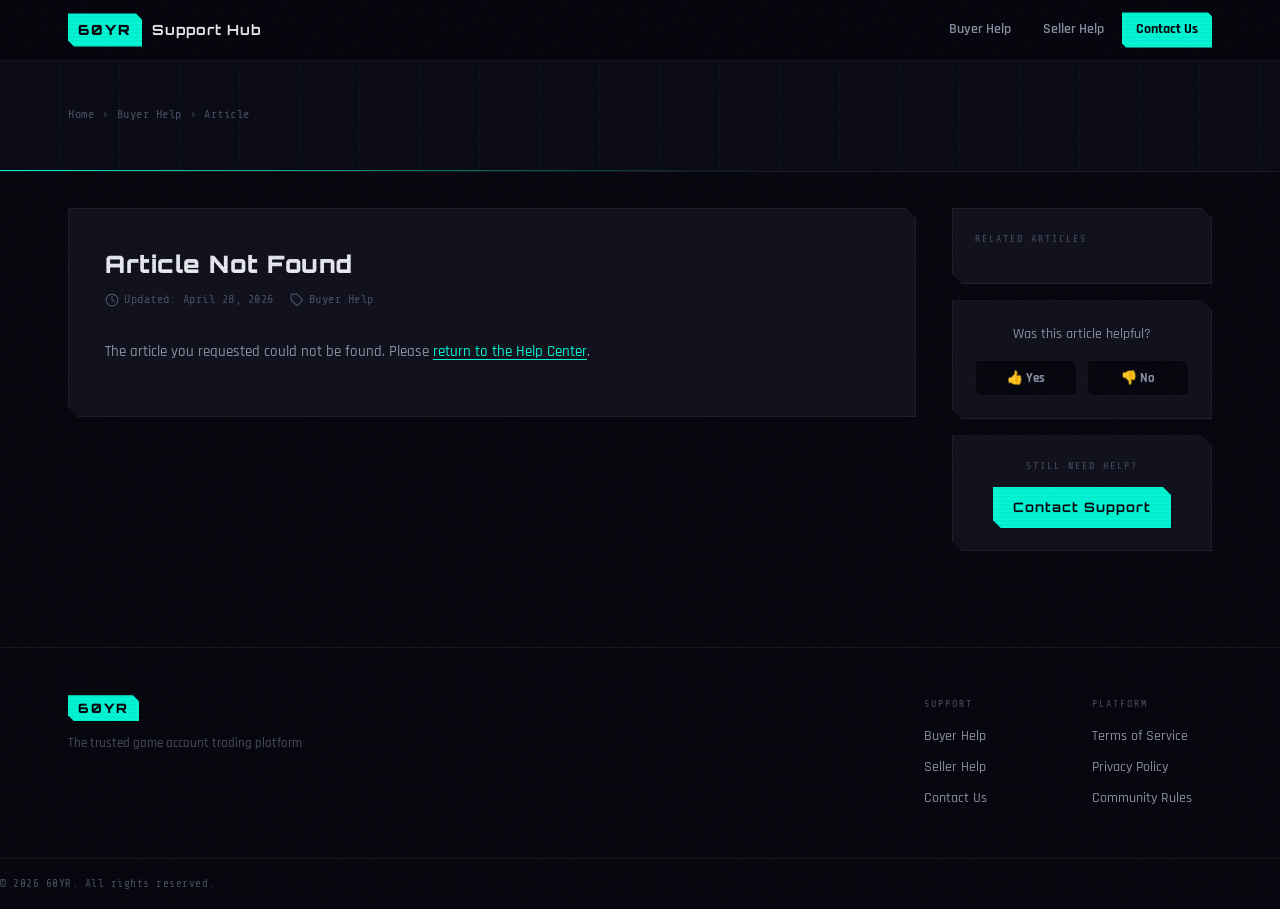
==== article.html @ e3dce0e2 "Cyberpunk dark theme redesign - Support Hub" ====
<!DOCTYPE html>
<html lang="en">
<head>
  <meta charset="UTF-8" />
  <meta name="viewport" content="width=device-width, initial-scale=1.0" />
  <title>Article — 60YR Support Hub</title>
  <link rel="stylesheet" href="assets/css/style.css" />
  <link rel="preconnect" href="https://fonts.googleapis.com" />
  <link rel="preconnect" href="https://fonts.gstatic.com" crossorigin />
  <link href="https://fonts.googleapis.com/css2?family=Orbitron:wght@400;500;600;700;800;900&family=Rajdhani:wght@300;400;500;600;700&family=Share+Tech+Mono&display=swap" rel="stylesheet" />
</head>
<body>

  <!-- HEADER -->
  <header class="site-header">
    <div class="container header-inner">
      <a href="index.html" class="logo">
        <span class="logo-badge">60YR</span>
        <span class="logo-text">Support Hub</span>
      </a>
      <nav class="header-nav">
        <a href="buyer.html">Buyer Help</a>
        <a href="seller.html">Seller Help</a>
        <a href="index.html#contact" class="btn-contact">Contact Us</a>
      </nav>
      <button class="hamburger" id="hamburger" aria-label="Menu">
        <span></span><span></span><span></span>
      </button>
    </div>
    <div class="mobile-menu" id="mobileMenu">
      <a href="buyer.html">Buyer Help</a>
      <a href="seller.html">Seller Help</a>
      <a href="index.html#contact">Contact Us</a>
    </div>
  </header>

  <!-- PAGE HEADER -->
  <section class="page-header" id="articlePageHeader">
    <div class="container">
      <div class="breadcrumb" id="articleBreadcrumb">
        <a href="index.html">Home</a>
        <span>›</span>
        <a href="#" id="breadcrumbParent">Buyer Help</a>
        <span>›</span>
        <span id="breadcrumbTitle">Article</span>
      </div>
    </div>
  </section>

  <!-- ARTICLE PAGE -->
  <div class="container">
    <div class="article-page">
      <div class="article-wrap">

        <!-- ARTICLE BODY -->
        <article class="article-body" id="articleBody">
          <h1 id="articleTitle">Loading...</h1>
          <div class="article-meta" id="articleMeta">
            <span>
              <svg xmlns="http://www.w3.org/2000/svg" width="14" height="14" viewBox="0 0 24 24" fill="none" stroke="currentColor" stroke-width="2" stroke-linecap="round" stroke-linejoin="round"><circle cx="12" cy="12" r="10"/><polyline points="12 6 12 12 16 14"/></svg>
              Updated: April 28, 2026
            </span>
            <span id="articleCategory">
              <svg xmlns="http://www.w3.org/2000/svg" width="14" height="14" viewBox="0 0 24 24" fill="none" stroke="currentColor" stroke-width="2" stroke-linecap="round" stroke-linejoin="round"><path d="M20.59 13.41l-7.17 7.17a2 2 0 0 1-2.83 0L2 12V2h10l8.59 8.59a2 2 0 0 1 0 2.82z"/><line x1="7" y1="7" x2="7.01" y2="7"/></svg>
              Buyer Help
            </span>
          </div>
          <div class="article-content" id="articleContent">
            <!-- Dynamic content -->
          </div>
        </article>

        <!-- ARTICLE SIDEBAR -->
        <aside class="article-sidebar">
          <div class="article-sidebar-box">
            <h4>Related Articles</h4>
            <div id="relatedArticles">
              <!-- Dynamic related articles -->
            </div>
          </div>
          <div class="article-sidebar-box feedback-box">
            <p>Was this article helpful?</p>
            <div class="feedback-btns">
              <button class="btn-yes">👍 Yes</button>
              <button class="btn-no">👎 No</button>
            </div>
          </div>
          <div class="article-sidebar-box" style="text-align:center;">
            <h4 style="margin-bottom:12px;">Still need help?</h4>
            <a href="index.html#contact" style="display:inline-block;background:var(--accent);color:var(--bg-deep);font-family:var(--font-heading);font-size:13px;font-weight:700;padding:10px 20px;clip-path:var(--clip-btn);letter-spacing:1px;transition:background 0.2s;" onmouseover="this.style.background='var(--accent-dim)'" onmouseout="this.style.background='var(--accent)'">Contact Support</a>
          </div>
        </aside>

      </div>
    </div>
  </div>

  <!-- FOOTER -->
  <footer class="site-footer">
    <div class="container footer-inner">
      <div class="footer-brand">
        <span class="logo-badge">60YR</span>
        <p>The trusted game account trading platform</p>
      </div>
      <div class="footer-links">
        <div>
          <h4>Support</h4>
          <a href="buyer.html">Buyer Help</a>
          <a href="seller.html">Seller Help</a>
          <a href="index.html#contact">Contact Us</a>
        </div>
        <div>
          <h4>Platform</h4>
          <a href="article.html?id=tos1">Terms of Service</a>
          <a href="article.html?id=pp1">Privacy Policy</a>
          <a href="article.html?id=p3">Community Rules</a>
        </div>
      </div>
    </div>
    <div class="footer-bottom">
      <p>© 2026 60YR. All rights reserved.</p>
    </div>
  </footer>

  <script src="assets/js/main.js"></script>
  <script src="assets/js/articles.js"></script>
</body>
</html>
---- assets/css/style.css ----
/* ============================================================
   60YR Support Hub — Cyberpunk Dark Theme
   Raw · Edgy · Immersive · High-Energy · Dark · Tactical
   ============================================================ */

/* ---- Reset & Base ---- */
*, *::before, *::after { box-sizing: border-box; margin: 0; padding: 0; }

:root {
  --bg-deep:    #06060e;
  --bg-dark:    #0a0b14;
  --bg-card:    #10111c;
  --bg-card2:   #161825;
  --bg-card3:   #1c1e2e;

  --border:     rgba(255,255,255,0.06);
  --border-hover: rgba(0,245,212,0.25);

  --accent:     #00f5d4;
  --accent-dim: #00c4a8;
  --accent-glow: rgba(0,245,212,0.25);
  --accent-subtle: rgba(0,245,212,0.07);

  --buyer:      #00f5d4;
  --buyer-glow: rgba(0,245,212,0.2);
  --seller:     #ff6b35;
  --seller-glow: rgba(255,107,53,0.2);

  --success:    #00f5d4;
  --warn:       #ff4757;

  --text-1:  #e8eaf0;
  --text-2:  #8b8fa4;
  --text-3:  #4a4e65;

  --clip-sm:  polygon(0 0, calc(100% - 6px) 0, 100% 6px, 100% 100%, 6px 100%, 0 calc(100% - 6px));
  --clip-md:  polygon(0 0, calc(100% - 10px) 0, 100% 10px, 100% 100%, 10px 100%, 0 calc(100% - 10px));
  --clip-btn: polygon(0 0, calc(100% - 8px) 0, 100% 8px, 100% 100%, 8px 100%, 0 calc(100% - 8px));
  --clip-tag: polygon(0 0, calc(100% - 4px) 0, 100% 4px, 100% 100%, 4px 100%, 0 calc(100% - 4px));

  --shadow-card:  0 4px 30px rgba(0,0,0,0.5);
  --shadow-glow:  0 0 50px rgba(0,245,212,0.1);

  --font-heading: 'Orbitron', sans-serif;
  --font-body:    'Rajdhani', 'Segoe UI', sans-serif;
  --font-mono:    'Share Tech Mono', 'Courier New', monospace;

  --transition: 0.2s ease;
}

html { scroll-behavior: smooth; }

body {
  font-family: var(--font-body);
  font-size: 16px;
  font-weight: 500;
  background: var(--bg-deep);
  color: var(--text-1);
  line-height: 1.65;
  -webkit-font-smoothing: antialiased;
  /* Noise texture overlay */
  position: relative;
}

body::before {
  content: '';
  position: fixed;
  inset: 0;
  z-index: 9999;
  pointer-events: none;
  opacity: 0.025;
  background-image: url("data:image/svg+xml,%3Csvg viewBox='0 0 256 256' xmlns='http://www.w3.org/2000/svg'%3E%3Cfilter id='n'%3E%3CfeTurbulence type='fractalNoise' baseFrequency='0.9' numOctaves='4' stitchTiles='stitch'/%3E%3C/filter%3E%3Crect width='100%25' height='100%25' filter='url(%23n)'/%3E%3C/svg%3E");
  background-repeat: repeat;
  background-size: 200px;
}

/* Scanline overlay */
body::after {
  content: '';
  position: fixed;
  inset: 0;
  z-index: 9998;
  pointer-events: none;
  background: repeating-linear-gradient(
    0deg,
    transparent,
    transparent 2px,
    rgba(0,0,0,0.03) 2px,
    rgba(0,0,0,0.03) 4px
  );
}

a { color: inherit; text-decoration: none; }
ul { list-style: none; }
img { display: block; max-width: 100%; }

.container {
  max-width: 1200px;
  margin: 0 auto;
  padding: 0 28px;
}

/* ============================================================
   GLITCH ANIMATION
   ============================================================ */
@keyframes glitch {
  0%, 100% { text-shadow: 2px 0 var(--accent), -2px 0 var(--seller); }
  25% { text-shadow: -2px -1px var(--accent), 2px 1px var(--seller); }
  50% { text-shadow: 1px 2px var(--accent), -1px -2px var(--seller); }
  75% { text-shadow: -1px 1px var(--accent), 1px -1px var(--seller); }
}

@keyframes scanline-sweep {
  0% { transform: translateY(-100%); }
  100% { transform: translateY(100vh); }
}

@keyframes flicker {
  0%, 100% { opacity: 1; }
  92% { opacity: 1; }
  93% { opacity: 0.7; }
  94% { opacity: 1; }
  96% { opacity: 0.85; }
  97% { opacity: 1; }
}

@keyframes border-pulse {
  0%, 100% { border-color: var(--border); }
  50% { border-color: var(--accent); }
}

.glitch-text {
  animation: glitch 3s infinite;
}

.flicker {
  animation: flicker 4s infinite;
}

/* ============================================================
   HEADER
   ============================================================ */
.site-header {
  position: sticky;
  top: 0;
  z-index: 100;
  background: rgba(6,6,14,0.92);
  backdrop-filter: blur(20px);
  -webkit-backdrop-filter: blur(20px);
  border-bottom: 1px solid var(--border);
}

.header-inner {
  display: flex;
  align-items: center;
  height: 60px;
  gap: 32px;
}

.logo {
  display: flex;
  align-items: center;
  gap: 10px;
  flex-shrink: 0;
}

.logo-badge {
  background: var(--accent);
  color: var(--bg-deep);
  font-family: var(--font-heading);
  font-weight: 900;
  font-size: 14px;
  letter-spacing: 2px;
  padding: 5px 10px;
  clip-path: var(--clip-sm);
}

.logo-text {
  font-family: var(--font-heading);
  font-size: 14px;
  font-weight: 700;
  color: var(--text-1);
  letter-spacing: 1px;
}

.header-nav {
  display: flex;
  align-items: center;
  gap: 4px;
  margin-left: auto;
}

.header-nav a {
  font-family: var(--font-body);
  font-size: 14px;
  font-weight: 600;
  color: var(--text-2);
  padding: 6px 14px;
  clip-path: var(--clip-tag);
  transition: color var(--transition), background var(--transition);
}
.header-nav a:hover { color: var(--accent); background: var(--accent-subtle); }

.btn-contact {
  background: var(--accent) !important;
  color: var(--bg-deep) !important;
  font-weight: 700 !important;
}
.btn-contact:hover { background: var(--accent-dim) !important; }

.hamburger {
  display: none;
  flex-direction: column;
  gap: 5px;
  cursor: pointer;
  background: none;
  border: none;
  margin-left: auto;
  padding: 4px;
}
.hamburger span {
  display: block;
  width: 22px;
  height: 2px;
  background: var(--text-2);
  transition: var(--transition);
}

.mobile-menu {
  display: none;
  flex-direction: column;
  padding: 12px 24px 16px;
  border-top: 1px solid var(--border);
  gap: 4px;
}
.mobile-menu a {
  font-size: 15px;
  font-weight: 600;
  color: var(--text-2);
  padding: 10px 0;
  border-bottom: 1px solid var(--border);
}
.mobile-menu a:last-child { border: none; }
.mobile-menu a:hover { color: var(--accent); }

@media (max-width: 680px) {
  .header-nav { display: none; }
  .hamburger { display: flex; }
  .mobile-menu.open { display: flex; }
}

/* ============================================================
   HERO
   ============================================================ */
.hero {
  position: relative;
  overflow: hidden;
  padding: 90px 0 70px;
  text-align: left;
  background:
    repeating-linear-gradient(
      0deg,
      transparent,
      transparent 59px,
      rgba(0,245,212,0.04) 59px,
      rgba(0,245,212,0.04) 60px
    ),
    repeating-linear-gradient(
      90deg,
      transparent,
      transparent 59px,
      rgba(0,245,212,0.04) 59px,
      rgba(0,245,212,0.04) 60px
    ),
    radial-gradient(ellipse 60% 50% at 15% 20%, rgba(0,245,212,0.08) 0%, transparent 70%),
    radial-gradient(ellipse 40% 40% at 85% 60%, rgba(255,107,53,0.05) 0%, transparent 70%),
    var(--bg-deep);
}

/* Scanline sweep effect */
.hero::after {
  content: '';
  position: absolute;
  top: 0;
  left: 0;
  right: 0;
  height: 3px;
  background: linear-gradient(90deg, transparent, var(--accent), transparent);
  opacity: 0.5;
  animation: scanline-sweep 6s linear infinite;
  pointer-events: none;
}

.hero-content {
  position: relative;
  z-index: 1;
  max-width: 700px;
}

.hero-tag {
  display: inline-block;
  font-family: var(--font-mono);
  font-size: 11px;
  font-weight: 400;
  letter-spacing: 2px;
  text-transform: uppercase;
  color: var(--accent);
  background: var(--accent-subtle);
  border: 1px solid rgba(0,245,212,0.2);
  padding: 5px 14px;
  clip-path: var(--clip-sm);
  margin-bottom: 20px;
}

.hero-title {
  font-family: var(--font-heading);
  font-size: clamp(32px, 5.5vw, 54px);
  font-weight: 900;
  line-height: 1.1;
  color: var(--text-1);
  margin-bottom: 16px;
  letter-spacing: 1px;
}

.hero-title span {
  color: var(--accent);
}

.hero-sub {
  font-size: 17px;
  color: var(--text-2);
  margin-bottom: 36px;
  max-width: 520px;
}

/* Search */
.search-wrap {
  position: relative;
  max-width: 560px;
}

.search-box {
  display: flex;
  align-items: center;
  background: var(--bg-card);
  border: 1px solid var(--border);
  padding: 4px 4px 4px 18px;
  gap: 10px;
  clip-path: var(--clip-md);
  transition: border-color var(--transition);
}
.search-box:focus-within {
  border-color: var(--accent);
  box-shadow: 0 0 20px var(--accent-glow);
}

.search-icon { color: var(--text-3); flex-shrink: 0; }

.search-box input {
  flex: 1;
  background: none;
  border: none;
  outline: none;
  font-family: var(--font-body);
  font-size: 15px;
  font-weight: 500;
  color: var(--text-1);
}
.search-box input::placeholder { color: var(--text-3); }

.search-btn {
  background: var(--accent);
  color: var(--bg-deep);
  font-family: var(--font-body);
  font-size: 14px;
  font-weight: 700;
  border: none;
  cursor: pointer;
  padding: 10px 22px;
  clip-path: var(--clip-btn);
  transition: background var(--transition);
}
.search-btn:hover { background: var(--accent-dim); }

/* Search dropdown */
.search-dropdown {
  position: absolute;
  top: calc(100% + 8px);
  left: 0;
  right: 0;
  background: var(--bg-card2);
  border: 1px solid var(--border);
  clip-path: var(--clip-md);
  box-shadow: var(--shadow-card);
  overflow: hidden;
  display: none;
  z-index: 200;
}
.search-dropdown.show { display: block; }
.search-result-item {
  display: flex;
  align-items: center;
  gap: 12px;
  padding: 12px 18px;
  cursor: pointer;
  transition: background var(--transition);
  border-bottom: 1px solid var(--border);
}
.search-result-item:last-child { border: none; }
.search-result-item:hover { background: var(--bg-card); }
.search-result-tag {
  font-family: var(--font-mono);
  font-size: 10px;
  font-weight: 400;
  text-transform: uppercase;
  letter-spacing: 1px;
  padding: 2px 8px;
  clip-path: var(--clip-tag);
  flex-shrink: 0;
}
.tag-buyer  { background: rgba(0,245,212,0.12); color: var(--buyer); }
.tag-seller { background: rgba(255,107,53,0.12); color: var(--seller); }
.tag-account{ background: var(--accent-subtle); color: var(--accent); }
.search-result-title { font-size: 14px; color: var(--text-1); font-weight: 600; }

.hero-quick-links {
  font-family: var(--font-mono);
  font-size: 12px;
  color: var(--text-3);
  display: flex;
  align-items: center;
  gap: 10px;
  flex-wrap: wrap;
  margin-top: 24px;
}
.hero-quick-links a {
  color: var(--accent-dim);
  transition: color var(--transition);
}
.hero-quick-links a:hover { color: var(--accent); }

/* ============================================================
   DUAL PORTAL
   ============================================================ */
.dual-portal {
  padding: 60px 0;
  position: relative;
}

.portal-grid {
  display: grid;
  grid-template-columns: 1fr 1fr;
  gap: 20px;
}

@media (max-width: 720px) { .portal-grid { grid-template-columns: 1fr; } }

.portal-card {
  display: flex;
  align-items: center;
  gap: 20px;
  padding: 28px 28px;
  background: var(--bg-card);
  border: 1px solid var(--border);
  clip-path: var(--clip-md);
  cursor: pointer;
  transition: border-color var(--transition), box-shadow var(--transition), transform var(--transition);
  position: relative;
  overflow: hidden;
}

.portal-card::before {
  content: '';
  position: absolute;
  inset: 0;
  opacity: 0;
  transition: opacity var(--transition);
}

.portal-buyer::before  { background: radial-gradient(ellipse at 0% 50%, var(--buyer-glow), transparent 60%); }
.portal-seller::before { background: radial-gradient(ellipse at 0% 50%, var(--seller-glow), transparent 60%); }

.portal-card:hover {
  transform: translateY(-2px);
  box-shadow: var(--shadow-card);
}
.portal-card:hover::before { opacity: 1; }
.portal-buyer:hover  { border-color: var(--buyer); }
.portal-seller:hover { border-color: var(--seller); }

.portal-icon-wrap {
  width: 64px;
  height: 64px;
  display: flex;
  align-items: center;
  justify-content: center;
  flex-shrink: 0;
  clip-path: var(--clip-sm);
}
.portal-buyer  .portal-icon-wrap { background: rgba(0,245,212,0.1); color: var(--buyer); }
.portal-seller .portal-icon-wrap { background: rgba(255,107,53,0.1);  color: var(--seller); }

.portal-info { flex: 1; }
.portal-info h2 {
  font-family: var(--font-heading);
  font-size: 18px;
  font-weight: 700;
  margin-bottom: 6px;
  letter-spacing: 1px;
}
.portal-info p  { font-size: 14px; color: var(--text-2); line-height: 1.5; margin-bottom: 14px; }

.portal-topics {
  display: flex;
  flex-wrap: wrap;
  gap: 6px;
}
.portal-topics span {
  font-family: var(--font-mono);
  font-size: 10px;
  letter-spacing: 0.5px;
  padding: 3px 10px;
  background: rgba(255,255,255,0.04);
  color: var(--text-2);
  border: 1px solid var(--border);
  clip-path: var(--clip-tag);
}

.portal-arrow {
  color: var(--text-3);
  flex-shrink: 0;
  transition: transform var(--transition), color var(--transition);
}
.portal-card:hover .portal-arrow { color: var(--accent); transform: translateX(4px); }

/* ============================================================
   FEATURED TOPICS
   ============================================================ */
.featured-section { padding: 0 0 80px; }

.section-title {
  font-family: var(--font-heading);
  font-size: 22px;
  font-weight: 700;
  letter-spacing: 1px;
  text-align: left;
  margin-bottom: 6px;
  position: relative;
  padding-left: 14px;
}

.section-title::before {
  content: '';
  position: absolute;
  left: 0;
  top: 2px;
  bottom: 2px;
  width: 3px;
  background: var(--accent);
}

.section-sub {
  color: var(--text-3);
  font-size: 14px;
  margin-bottom: 32px;
  padding-left: 14px;
}

.topic-grid {
  display: grid;
  grid-template-columns: repeat(2, 1fr);
  gap: 18px;
}
@media (max-width: 780px) { .topic-grid { grid-template-columns: 1fr; } }

.topic-card {
  background: var(--bg-card);
  border: 1px solid var(--border);
  padding: 24px;
  clip-path: var(--clip-md);
  transition: border-color var(--transition), box-shadow var(--transition);
}
.topic-card:hover {
  border-color: var(--border-hover);
  box-shadow: var(--shadow-glow);
}

.topic-icon {
  width: 44px;
  height: 44px;
  display: flex;
  align-items: center;
  justify-content: center;
  margin-bottom: 14px;
  clip-path: var(--clip-sm);
}
.buyer-icon   { background: rgba(0,245,212,0.1);  color: var(--buyer); }
.seller-icon  { background: rgba(255,107,53,0.1);  color: var(--seller); }
.warn-icon    { background: rgba(255,71,87,0.1);   color: var(--warn); }
.success-icon { background: rgba(0,245,212,0.1);    color: var(--success); }

.topic-card h3 {
  font-family: var(--font-heading);
  font-size: 14px;
  font-weight: 700;
  margin-bottom: 14px;
  letter-spacing: 0.5px;
}

.topic-card ul li {
  border-bottom: 1px solid var(--border);
}
.topic-card ul li:last-child { border: none; }
.topic-card ul li a {
  display: block;
  font-size: 14px;
  color: var(--text-2);
  padding: 9px 0;
  transition: color var(--transition), padding-left var(--transition);
}
.topic-card ul li a:hover { color: var(--accent); padding-left: 6px; }

.topic-more {
  display: inline-block;
  margin-top: 14px;
  font-family: var(--font-mono);
  font-size: 12px;
  letter-spacing: 1px;
  color: var(--accent);
  text-transform: uppercase;
  transition: opacity var(--transition);
}
.topic-more:hover { opacity: 0.7; }

/* ============================================================
   CONTACT
   ============================================================ */
.contact-section {
  padding: 60px 0;
  background: var(--bg-dark);
  border-top: 1px solid var(--border);
}

.contact-grid {
  display: grid;
  grid-template-columns: repeat(3, 1fr);
  gap: 18px;
  margin-top: 36px;
}
@media (max-width: 680px) { .contact-grid { grid-template-columns: 1fr; } }

.contact-card {
  display: flex;
  align-items: center;
  gap: 16px;
  background: var(--bg-card);
  border: 1px solid var(--border);
  padding: 22px;
  clip-path: var(--clip-md);
  transition: border-color var(--transition), transform var(--transition);
}
.contact-card:hover { border-color: var(--accent); transform: translateY(-2px); }

.contact-icon {
  width: 48px;
  height: 48px;
  background: var(--accent-subtle);
  color: var(--accent);
  clip-path: var(--clip-sm);
  display: flex;
  align-items: center;
  justify-content: center;
  flex-shrink: 0;
}
.contact-card h3 { font-family: var(--font-heading); font-size: 13px; font-weight: 700; margin-bottom: 4px; letter-spacing: 0.5px; }
.contact-card p  { font-size: 13px; color: var(--text-2); }

/* ============================================================
   FOOTER
   ============================================================ */
.site-footer {
  background: var(--bg-deep);
  border-top: 1px solid var(--border);
  padding: 48px 0 0;
}

.footer-inner {
  display: flex;
  gap: 48px;
  padding-bottom: 40px;
  flex-wrap: wrap;
}

.footer-brand { flex: 1; min-width: 200px; }
.footer-brand .logo-badge { font-size: 13px; }
.footer-brand p { margin-top: 10px; font-size: 13px; color: var(--text-3); }

.footer-links {
  display: flex;
  gap: 48px;
  flex-wrap: wrap;
}
.footer-links > div { min-width: 120px; }
.footer-links h4 {
  font-family: var(--font-mono);
  font-size: 10px;
  font-weight: 400;
  text-transform: uppercase;
  letter-spacing: 2px;
  color: var(--text-3);
  margin-bottom: 12px;
}
.footer-links a {
  display: block;
  font-size: 14px;
  color: var(--text-2);
  margin-bottom: 8px;
  transition: color var(--transition);
}
.footer-links a:hover { color: var(--accent); }

.footer-bottom {
  border-top: 1px solid var(--border);
  padding: 16px 0;
}
.footer-bottom p {
  font-family: var(--font-mono);
  font-size: 11px;
  color: var(--text-3);
  letter-spacing: 0.5px;
}

/* ============================================================
   PAGE HEADER (inner pages)
   ============================================================ */
.page-header {
  background:
    repeating-linear-gradient(
      90deg,
      transparent,
      transparent 59px,
      rgba(0,245,212,0.03) 59px,
      rgba(0,245,212,0.03) 60px
    ),
    var(--bg-dark);
  border-bottom: 1px solid var(--border);
  padding: 44px 0 32px;
  position: relative;
}

.page-header::after {
  content: '';
  position: absolute;
  bottom: 0;
  left: 0;
  right: 0;
  height: 1px;
  background: linear-gradient(90deg, var(--accent), transparent 60%);
}

.breadcrumb {
  display: flex;
  align-items: center;
  gap: 8px;
  font-family: var(--font-mono);
  font-size: 12px;
  color: var(--text-3);
  margin-bottom: 14px;
  letter-spacing: 0.5px;
}
.breadcrumb a { color: var(--text-3); transition: color var(--transition); }
.breadcrumb a:hover { color: var(--accent); }
.breadcrumb span { color: var(--text-3); }

.page-header h1 {
  font-family: var(--font-heading);
  font-size: clamp(24px, 4vw, 38px);
  font-weight: 900;
  letter-spacing: 1px;
}
.page-header p {
  font-size: 15px;
  color: var(--text-2);
  margin-top: 8px;
}

/* ============================================================
   INNER PAGE LAYOUT (buyer / seller)
   ============================================================ */
.inner-layout {
  display: grid;
  grid-template-columns: 240px 1fr;
  gap: 28px;
  padding: 36px 0 80px;
  align-items: start;
}
@media (max-width: 860px) {
  .inner-layout { grid-template-columns: 1fr; }
  .sidebar { display: none; }
}

/* Sidebar */
.sidebar {
  position: sticky;
  top: 72px;
  background: var(--bg-card);
  border: 1px solid var(--border);
  clip-path: var(--clip-md);
  overflow: hidden;
}

.sidebar-section { padding: 18px; border-bottom: 1px solid var(--border); }
.sidebar-section:last-child { border: none; }
.sidebar-section-title {
  font-family: var(--font-mono);
  font-size: 10px;
  font-weight: 400;
  letter-spacing: 2px;
  text-transform: uppercase;
  color: var(--text-3);
  margin-bottom: 10px;
}
.sidebar-link {
  display: block;
  font-size: 14px;
  font-weight: 600;
  color: var(--text-2);
  padding: 7px 10px;
  transition: color var(--transition), background var(--transition);
}
.sidebar-link:hover { color: var(--accent); background: var(--accent-subtle); }
.sidebar-link.active { color: var(--accent); background: var(--accent-subtle); }

/* Main content area */
.main-content { min-width: 0; }

.content-section { margin-bottom: 44px; }
.content-section-title {
  font-family: var(--font-heading);
  font-size: 16px;
  font-weight: 700;
  letter-spacing: 0.5px;
  margin-bottom: 16px;
  padding-bottom: 12px;
  border-bottom: 1px solid var(--border);
  display: flex;
  align-items: center;
  gap: 10px;
}
.content-section-title .icon-dot {
  width: 8px;
  height: 8px;
  clip-path: polygon(50% 0%, 100% 50%, 50% 100%, 0% 50%);
  flex-shrink: 0;
}
.dot-buyer  { background: var(--buyer); }
.dot-seller { background: var(--seller); }
.dot-warn   { background: var(--warn); }
.dot-ok     { background: var(--success); }

/* Article list */
.article-list { display: flex; flex-direction: column; gap: 4px; }

.article-item {
  display: flex;
  align-items: center;
  gap: 12px;
  padding: 12px 14px;
  background: var(--bg-card);
  border: 1px solid var(--border);
  clip-path: var(--clip-sm);
  transition: border-color var(--transition), background var(--transition);
  cursor: pointer;
}
.article-item:hover { border-color: var(--border-hover); background: var(--bg-card2); }

.article-item-icon {
  width: 34px;
  height: 34px;
  background: var(--accent-subtle);
  color: var(--accent);
  clip-path: var(--clip-tag);
  display: flex;
  align-items: center;
  justify-content: center;
  flex-shrink: 0;
}
.article-item .title { flex: 1; font-size: 14px; font-weight: 600; }
.article-item .meta  { font-family: var(--font-mono); font-size: 11px; color: var(--text-3); white-space: nowrap; letter-spacing: 0.5px; }
.article-item .arrow { color: var(--text-3); transition: transform var(--transition); }
.article-item:hover .arrow { transform: translateX(3px); color: var(--accent); }

/* Video badge */
.badge-video {
  font-family: var(--font-mono);
  font-size: 9px;
  font-weight: 400;
  letter-spacing: 1px;
  padding: 2px 7px;
  background: rgba(255,71,87,0.12);
  color: #ff6b7a;
  clip-path: var(--clip-tag);
  text-transform: uppercase;
}

/* ============================================================
   ARTICLE PAGE
   ============================================================ */
.article-page { padding: 36px 0 80px; }

.article-wrap {
  display: grid;
  grid-template-columns: 1fr 260px;
  gap: 36px;
  align-items: start;
}
@media (max-width: 860px) { .article-wrap { grid-template-columns: 1fr; } }

.article-body {
  background: var(--bg-card);
  border: 1px solid var(--border);
  clip-path: var(--clip-md);
  padding: 36px;
}

.article-body h1 {
  font-family: var(--font-heading);
  font-size: 24px;
  font-weight: 900;
  margin-bottom: 6px;
  letter-spacing: 0.5px;
}
.article-meta {
  font-family: var(--font-mono);
  font-size: 12px;
  color: var(--text-3);
  margin-bottom: 28px;
  display: flex;
  gap: 16px;
  flex-wrap: wrap;
  letter-spacing: 0.5px;
}
.article-meta span { display: flex; align-items: center; gap: 5px; }

.article-content {
  font-size: 15px;
  line-height: 1.85;
  color: var(--text-2);
}
.article-content h2 {
  font-family: var(--font-heading);
  font-size: 16px;
  font-weight: 700;
  color: var(--text-1);
  margin: 28px 0 12px;
  letter-spacing: 0.5px;
  padding-bottom: 8px;
  border-bottom: 1px solid var(--border);
}
.article-content h3 {
  font-family: var(--font-heading);
  font-size: 14px;
  font-weight: 700;
  color: var(--text-1);
  margin: 20px 0 8px;
  letter-spacing: 0.3px;
}
.article-content p  { margin-bottom: 14px; }
.article-content ul, .article-content ol {
  padding-left: 20px;
  margin-bottom: 14px;
}
.article-content li { margin-bottom: 6px; list-style: disc; }
.article-content ol li { list-style: decimal; }
.article-content a  { color: var(--accent); text-decoration: underline; text-underline-offset: 3px; }
.article-content a:hover { color: var(--accent-dim); }

.article-callout {
  background: var(--accent-subtle);
  border-left: 3px solid var(--accent);
  padding: 14px 16px;
  margin: 20px 0;
}
.article-callout.warn {
  background: rgba(255,107,53,0.06);
  border-color: var(--seller);
}
.article-callout p { margin: 0; }

/* Article sidebar */
.article-sidebar { position: sticky; top: 72px; }
.article-sidebar-box {
  background: var(--bg-card);
  border: 1px solid var(--border);
  clip-path: var(--clip-md);
  padding: 22px;
  margin-bottom: 16px;
}
.article-sidebar-box h4 {
  font-family: var(--font-mono);
  font-size: 10px;
  font-weight: 400;
  text-transform: uppercase;
  letter-spacing: 2px;
  color: var(--text-3);
  margin-bottom: 14px;
}
.related-link {
  display: block;
  font-size: 14px;
  color: var(--text-2);
  padding: 8px 0;
  border-bottom: 1px solid var(--border);
  transition: color var(--transition);
}
.related-link:last-child { border: none; }
.related-link:hover { color: var(--accent); }

.feedback-box { text-align: center; }
.feedback-box p { font-size: 14px; color: var(--text-2); margin-bottom: 14px; }
.feedback-btns { display: flex; gap: 10px; justify-content: center; }
.feedback-btns button {
  flex: 1;
  font-family: var(--font-body);
  font-size: 13px;
  font-weight: 700;
  padding: 9px;
  border: 1px solid var(--border);
  background: var(--bg-deep);
  color: var(--text-2);
  clip-path: var(--clip-sm);
  cursor: pointer;
  transition: var(--transition);
}
.feedback-btns button:hover { border-color: var(--accent); color: var(--accent); }
.feedback-btns .btn-yes:hover { background: rgba(0,245,212,0.08); border-color: var(--success); color: var(--success); }
.feedback-btns .btn-no:hover  { background: rgba(255,71,87,0.08);  border-color: var(--warn);    color: var(--warn); }

/* ============================================================
   UTILITIES
   ============================================================ */
.sr-only { position: absolute; width: 1px; height: 1px; overflow: hidden; clip: rect(0,0,0,0); white-space: nowrap; }

/* Scrollbar — cyberpunk green */
::-webkit-scrollbar { width: 6px; }
::-webkit-scrollbar-track { background: var(--bg-deep); }
::-webkit-scrollbar-thumb { background: var(--bg-card3); }
::-webkit-scrollbar-thumb:hover { background: var(--accent); }

/* Selection */
::selection {
  background: var(--accent);
  color: var(--bg-deep);
}
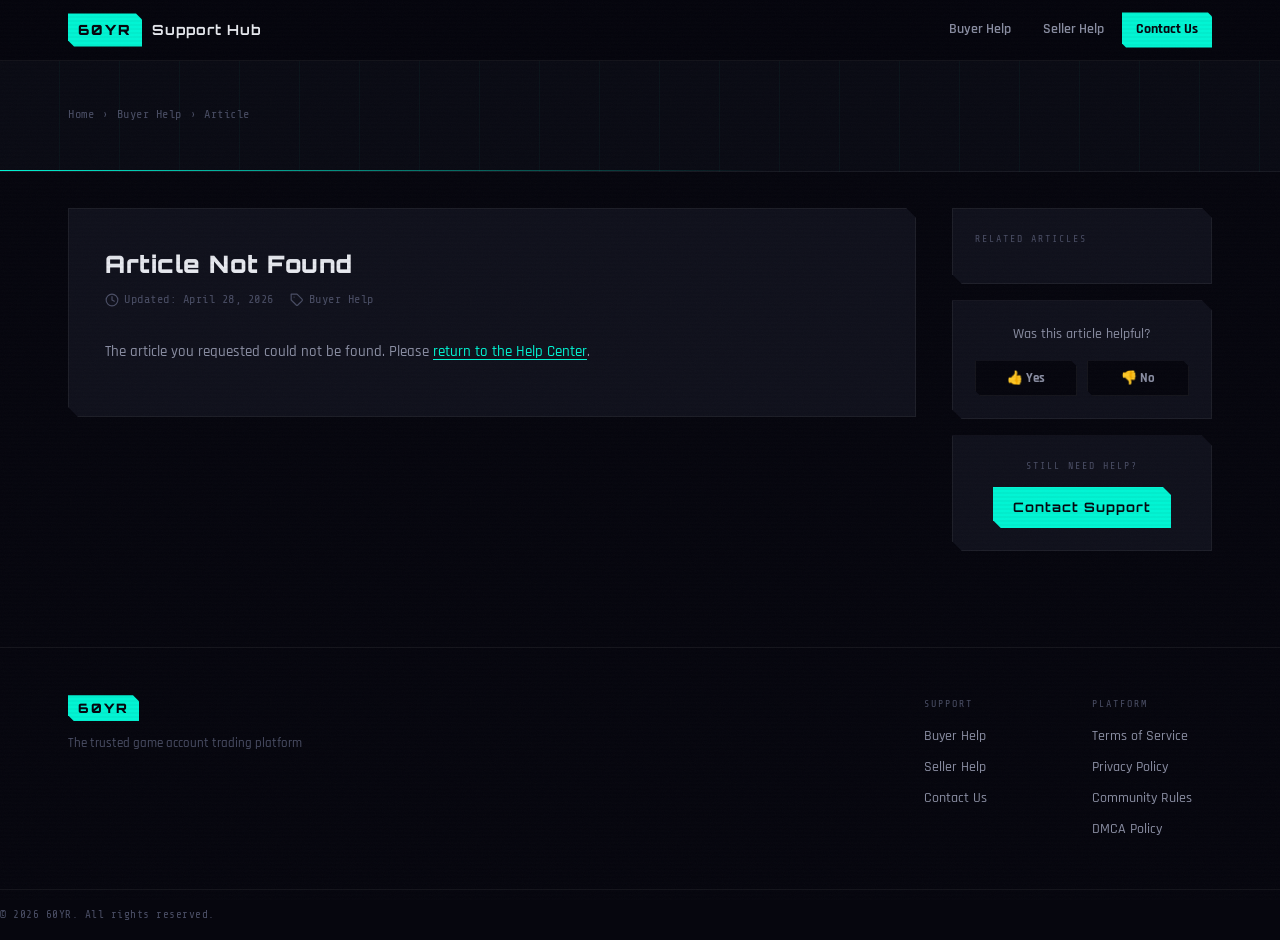
==== commit a25213b8: "Add DMCA Policy article + footer link across all pages" ====
--- a/article.html
+++ b/article.html
@@ -114,6 +114,7 @@
           <a href="article.html?id=tos1">Terms of Service</a>
           <a href="article.html?id=pp1">Privacy Policy</a>
           <a href="article.html?id=p3">Community Rules</a>
+          <a href="article.html?id=dmca1">DMCA Policy</a>
         </div>
       </div>
     </div>
